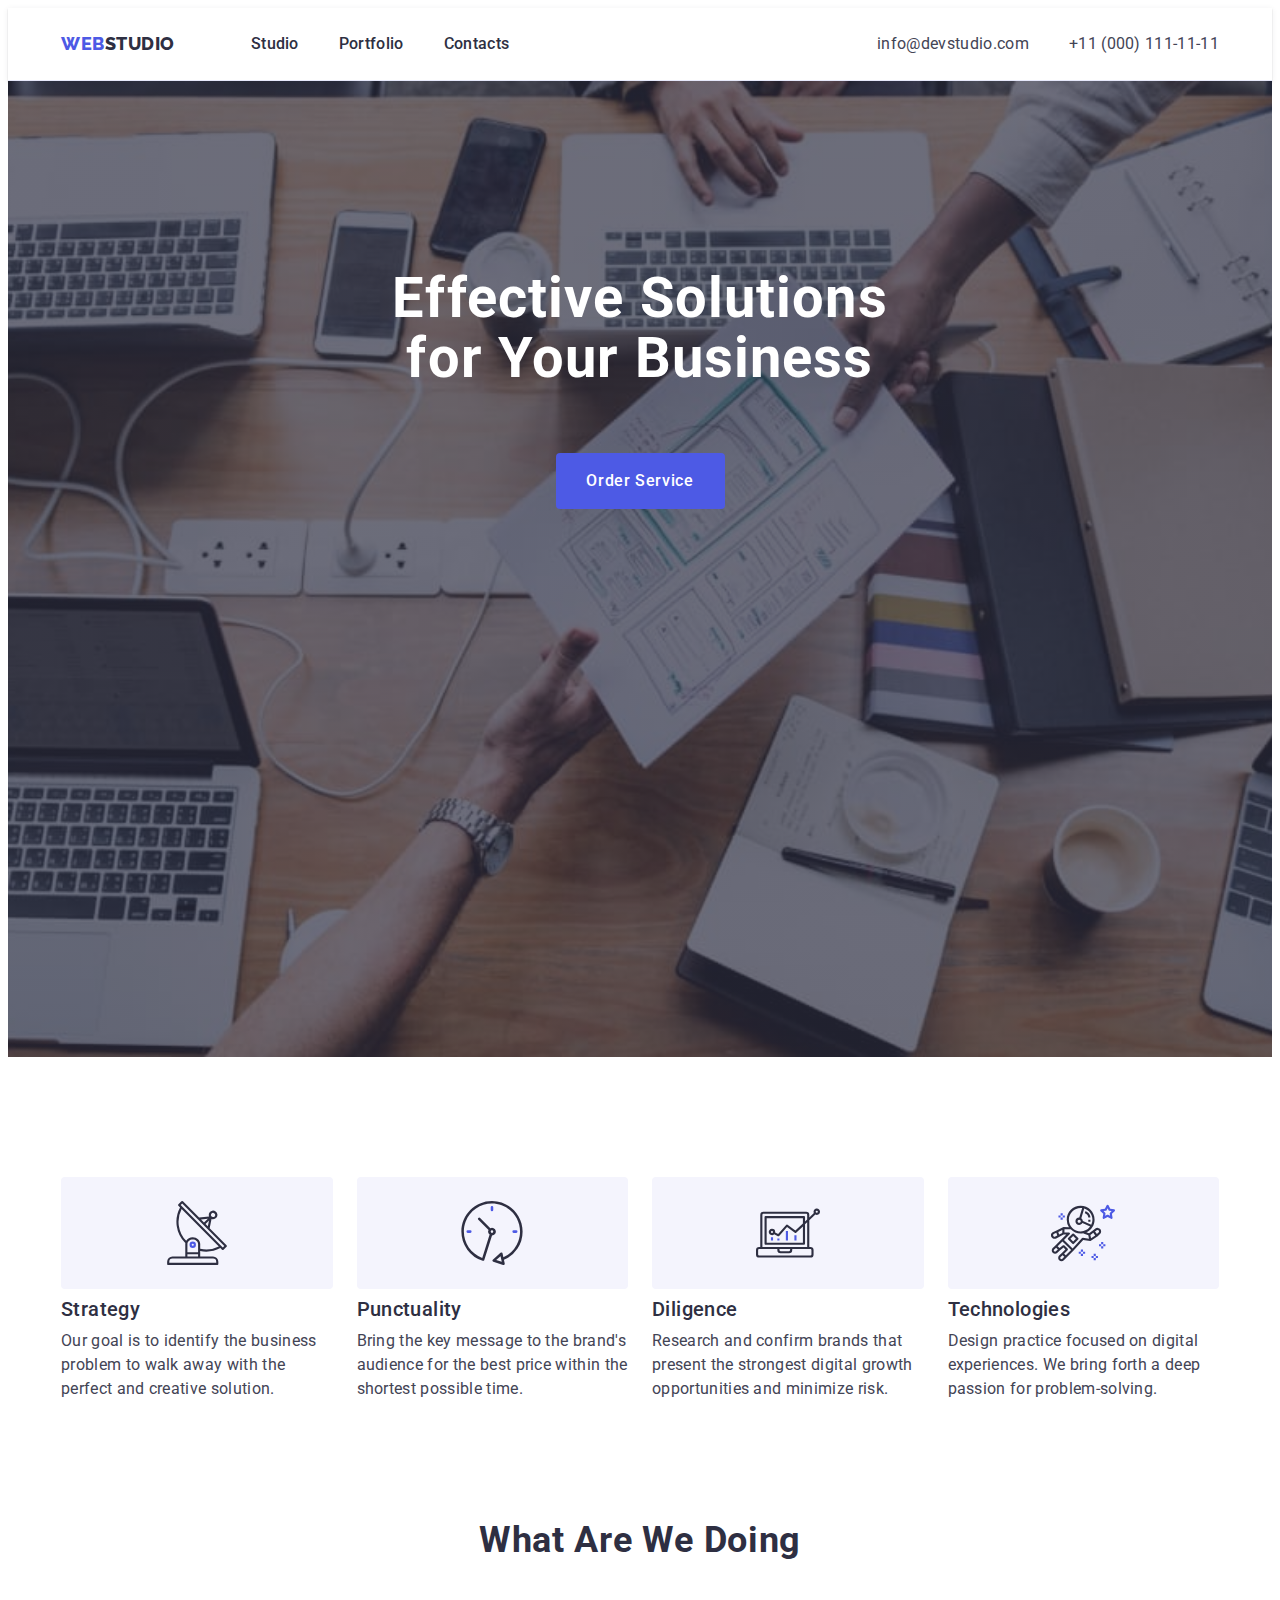
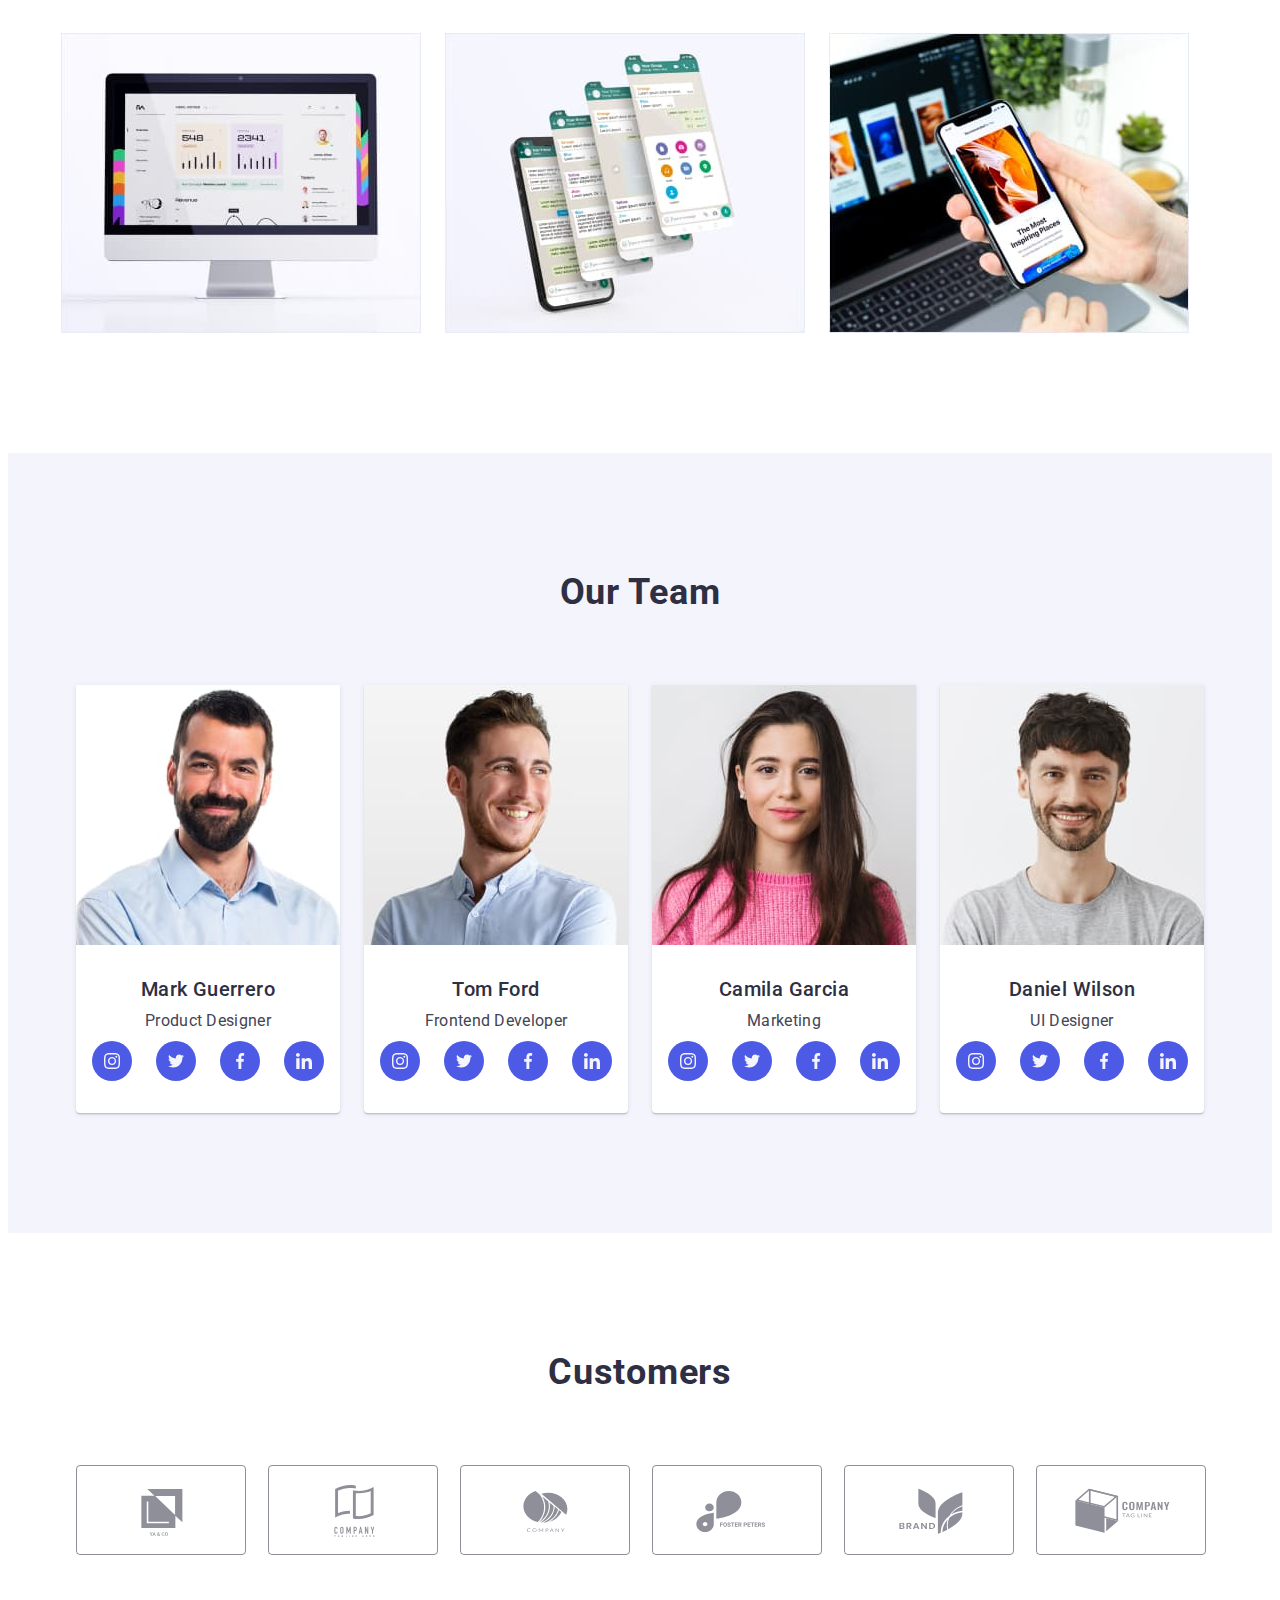
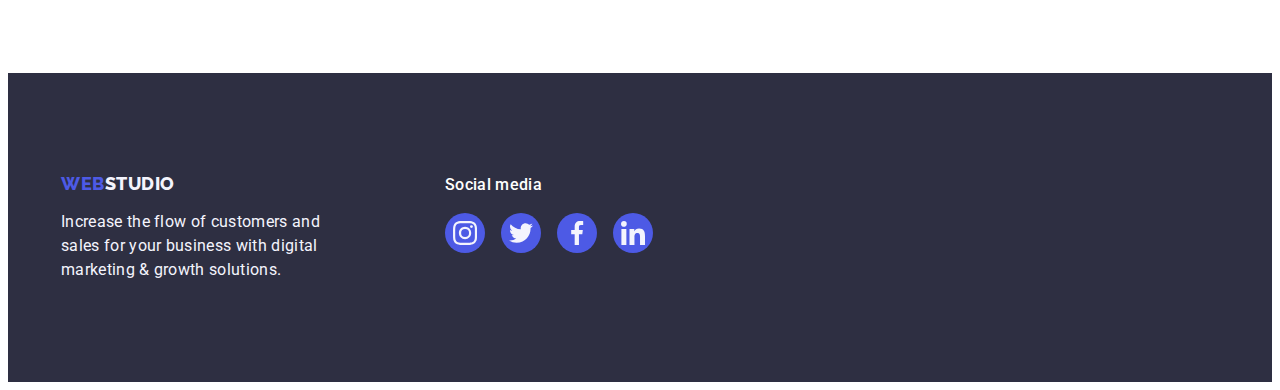
==== index.html @ bb690857 "Initial commit" ====
<!DOCTYPE html>
<html lang="en">
  <head>
    <meta charset="UTF-8" />
    <meta http-equiv="X-UA-Compatible" content="IE=edge" />
    <meta name="viewport" content="width=device-width, initial-scale=1.0" />
    <title>WEBSTUDIO</title>
    <link rel="preconnect" href="https://fonts.googleapis.com" />
    <link rel="preconnect" href="https://fonts.gstatic.com" crossorigin />
    <link
      href="https://fonts.googleapis.com/css2?family=Raleway:wght@800&family=Roboto:wght@400;500;700&display=swap"
      rel="stylesheet"
    />
    <link
      rel="stylesheet"
      href="https://cdnjs.cloudflare.com/ajax/libs/modern-normalize/2.0.0/modern-normalize.min.css"
      integrity="sha512-4xo8blKMVCiXpTaLzQSLSw3KFOVPWhm/TRtuPVc4WG6kUgjH6J03IBuG7JZPkcWMxJ5huwaBpOpnwYElP/m6wg=="
      crossorigin="anonymous"
      referrerpolicy="no-referrer"
    />
    <link rel="stylesheet" href="./css/styles.css" />
  </head>

  <body>
    <header class="header">
      <div class="container header-container">
        <nav class="header-navigation">
          <a class="header-logo link" href="./index.html"
            >Web<span class="header-logo-web">Studio</span></a
          >
          <ul class="header-list list">
            <li class="header-item">
              <a class="header-link link" href="./index.html">Studio</a>
            </li>
            <li class="header-item">
              <a class="header-link link" href="./portfolio.html">Portfolio</a>
            </li>
            <li class="header-item">
              <a class="header-link link" href="">Contacts</a>
            </li>
          </ul>
        </nav>
        <address class="header-adress">
          <ul class="header-adress-list list">
            <li class="header-adress-item">
              <a
                class="header-adress-link link main-text"
                href="mailto:info@devstudio.com"
                >info@devstudio.com</a
              >
            </li>
            <li class="header-adress-item">
              <a
                class="header-adress-link link main-text"
                href="tel:+110001111111"
                >+11 (000) 111-11-11</a
              >
            </li>
          </ul>
        </address>
      </div>
    </header>
    <main>
      <section class="hero">
        <div class="hero-wrap">
          <div class="container">
            <h1 class="hero-title">Effective Solutions for Your Business</h1>
            <button class="hero-btn" type="button">Order Service</button>
          </div>
        </div>
      </section>
      <section class="solutions">
        <div class="container container-solutions">
          <h2 class="solutions-title" hidden>features</h2>
          <ul class="solutions-list list">
            <li class="solitions-item">
              <div class="solutions-icon-wrap">
                <svg class="solution-link-svg" width="64" height="64">
                  <use
                    href="./images/icons.svg#icon-solutions-first-icon"
                  ></use>
                </svg>
              </div>
              <h3 class="solutions-second-title third-title">Strategy</h3>
              <p class="solutions-text main-text">
                Our goal is to identify the business problem to walk away with
                the perfect and creative solution.
              </p>
            </li>
            <li class="solitions-item">
              <div class="solutions-icon-wrap">
                <svg class="solution-link-svg" width="64" height="64">
                  <use
                    href="./images/icons.svg#icon-solutions-second-icon"
                  ></use>
                </svg>
              </div>
              <h3 class="solutions-second-title third-title">Punctuality</h3>
              <p class="solutions-text main-text">
                Bring the key message to the brand's audience for the best price
                within the shortest possible time.
              </p>
            </li>
            <li class="solitions-item">
              <div class="solutions-icon-wrap">
                <svg class="solution-link-svg" width="64" height="64">
                  <use
                    href="./images/icons.svg#icon-solutions-third-icon"
                  ></use>
                </svg>
              </div>
              <h3 class="solutions-second-title third-title">Diligence</h3>
              <p class="solutions-text main-text">
                Research and confirm brands that present the strongest digital
                growth opportunities and minimize risk.
              </p>
            </li>
            <li class="solitions-item">
              <div class="solutions-icon-wrap">
                <svg class="solution-link-svg" width="64" height="64">
                  <use
                    href="./images/icons.svg#icon-solutions-fourth-icon"
                  ></use>
                </svg>
              </div>
              <h3 class="solutions-second-title third-title">Technologies</h3>
              <p class="solutions-text main-text">
                Design practice focused on digital experiences. We bring forth a
                deep passion for problem-solving.
              </p>
            </li>
          </ul>
        </div>
      </section>
      <section class="about">
        <div class="container-about container">
          <h2 class="about-title second-title">What are we doing</h2>
          <ul class="about-list list">
            <li class="about-item">
              <img src="./images/1.jpg" alt="desktop computer" width="360" />
            </li>
            <li class="about-item">
              <img src="./images/2.jpg" alt="phone screens" width="360" />
            </li>
            <li class="about-item">
              <img src="./images/3.jpg" alt="laptop and phone" width="360" />
            </li>
          </ul>
        </div>
      </section>
      <section class="team">
        <div class="container">
          <h2 class="team-title second-title">Our Team</h2>
          <ul class="team-list list">
            <li class="team-item">
              <img src="./images/ot1.jpg" alt="person" width="264" />
              <div class="team-list-container">
                <h3 class="team-item-title third-title">Mark Guerrero</h3>
                <p class="team-item-text main-text">Product Designer</p>

                <ul class="team-social-list list">
                  <li class="team-social-item">
                    <a
                      class="team-social-link link"
                      href=""
                      target="_blank"
                      rel="noopener noreferrer nofollow"
                    >
                      <svg class="team-item-icon" width="16" height="16">
                        <use href="./images/icons.svg#icon-insta-icon"></use>
                      </svg>
                    </a>
                  </li>
                  <li class="team-social-item">
                    <a
                      class="team-social-link link"
                      href=""
                      target="_blank"
                      rel="noopener noreferrer nofollow"
                    >
                      <svg class="team-item-icon" width="16" height="16">
                        <use href="./images/icons.svg#icon-twitter-icon"></use>
                      </svg>
                    </a>
                  </li>
                  <li class="team-social-item">
                    <a
                      class="team-social-link link"
                      href=""
                      target="_blank"
                      rel="noopener noreferrer nofollow"
                    >
                      <svg class="team-item-icon" width="16" height="16">
                        <use href="./images/icons.svg#icon-fb-icon"></use>
                      </svg>
                    </a>
                  </li>
                  <li class="team-social-item">
                    <a
                      class="team-social-link link"
                      href=""
                      target="_blank"
                      rel="noopener noreferrer nofollow"
                    >
                      <svg class="team-item-icon" width="16" height="16">
                        <use href="./images/icons.svg#icon-linkedin-icon"></use>
                      </svg>
                    </a>
                  </li>
                </ul>
              </div>
            </li>
            <li class="team-item">
              <img src="./images/ot2.jpg" alt="person" width="264" />
              <div class="team-list-container">
                <h3 class="team-item-title third-title">Tom Ford</h3>
                <p class="team-item-text main-text">Frontend Developer</p>
                <ul class="team-social-list list">
                  <li class="team-social-item">
                    <a
                      class="team-social-link link"
                      href=""
                      target="_blank"
                      rel="noopener noreferrer nofollow"
                    >
                      <svg class="team-item-icon" width="16" height="16">
                        <use href="./images/icons.svg#icon-insta-icon"></use>
                      </svg>
                    </a>
                  </li>
                  <li class="team-social-item">
                    <a
                      class="team-social-link link"
                      href=""
                      target="_blank"
                      rel="noopener noreferrer nofollow"
                    >
                      <svg class="team-item-icon" width="16" height="16">
                        <use href="./images/icons.svg#icon-twitter-icon"></use>
                      </svg>
                    </a>
                  </li>
                  <li class="team-social-item">
                    <a
                      class="team-social-link link"
                      href=""
                      target="_blank"
                      rel="noopener noreferrer nofollow"
                    >
                      <svg class="team-item-icon" width="16" height="16">
                        <use href="./images/icons.svg#icon-fb-icon"></use>
                      </svg>
                    </a>
                  </li>
                  <li class="team-social-item">
                    <a
                      class="team-social-link link"
                      href=""
                      target="_blank"
                      rel="noopener noreferrer nofollow"
                    >
                      <svg class="team-item-icon" width="16" height="16">
                        <use href="./images/icons.svg#icon-linkedin-icon"></use>
                      </svg>
                    </a>
                  </li>
                </ul>
              </div>
            </li>
            <li class="team-item">
              <img src="./images/ot3.jpg" alt="person" width="264" />
              <div class="team-list-container">
                <h3 class="team-item-title third-title">Camila Garcia</h3>
                <p class="team-item-text main-text">Marketing</p>
                <ul class="team-social-list list">
                  <li class="team-social-item">
                    <a
                      class="team-social-link link"
                      href=""
                      target="_blank"
                      rel="noopener noreferrer nofollow"
                    >
                      <svg class="team-item-icon" width="16" height="16">
                        <use href="./images/icons.svg#icon-insta-icon"></use>
                      </svg>
                    </a>
                  </li>
                  <li class="team-social-item">
                    <a
                      class="team-social-link link"
                      href=""
                      target="_blank"
                      rel="noopener noreferrer nofollow"
                    >
                      <svg class="team-item-icon" width="16" height="16">
                        <use href="./images/icons.svg#icon-twitter-icon"></use>
                      </svg>
                    </a>
                  </li>
                  <li class="team-social-item">
                    <a
                      class="team-social-link link"
                      href=""
                      target="_blank"
                      rel="noopener noreferrer nofollow"
                    >
                      <svg class="team-item-icon" width="16" height="16">
                        <use href="./images/icons.svg#icon-fb-icon"></use>
                      </svg>
                    </a>
                  </li>
                  <li class="team-social-item">
                    <a
                      class="team-social-link link"
                      href=""
                      target="_blank"
                      rel="noopener noreferrer nofollow"
                    >
                      <svg class="team-item-icon" width="16" height="16">
                        <use href="./images/icons.svg#icon-linkedin-icon"></use>
                      </svg>
                    </a>
                  </li>
                </ul>
              </div>
            </li>
            <li class="team-item">
              <img src="./images/ot4.jpg" alt="person" width="264" />
              <div class="team-list-container">
                <h3 class="team-item-title third-title">Daniel Wilson</h3>
                <p class="team-item-text main-text">UI Designer</p>
                <ul class="team-social-list list">
                  <li class="team-social-item">
                    <a
                      class="team-social-link link"
                      href=""
                      target="_blank"
                      rel="noopener noreferrer nofollow"
                    >
                      <svg class="team-item-icon" height="16">
                        <use href="./images/icons.svg#icon-insta-icon"></use>
                      </svg>
                    </a>
                  </li>
                  <li class="team-social-item">
                    <a
                      class="team-social-link link"
                      href=""
                      target="_blank"
                      rel="noopener noreferrer nofollow"
                    >
                      <svg class="team-item-icon" width="16" height="16">
                        <use href="./images/icons.svg#icon-twitter-icon"></use>
                      </svg>
                    </a>
                  </li>
                  <li class="team-social-item">
                    <a
                      class="team-social-link link"
                      href=""
                      target="_blank"
                      rel="noopener noreferrer nofollow"
                    >
                      <svg class="team-item-icon" width="16" height="16">
                        <use href="./images/icons.svg#icon-fb-icon"></use>
                      </svg>
                    </a>
                  </li>
                  <li class="team-social-item">
                    <a
                      class="team-social-link link"
                      href=""
                      target="_blank"
                      rel="noopener noreferrer nofollow"
                    >
                      <svg class="team-item-icon" width="16" height="16">
                        <use href="./images/icons.svg#icon-linkedin-icon"></use>
                      </svg>
                    </a>
                  </li>
                </ul>
              </div>
            </li>
          </ul>
        </div>
      </section>
      <section class="customers">
        <div class="container">
          <h2 class="customers-title second-title">Customers</h2>
          <ul class="customers-list list">
            <li class="costumers-list-item">
              <a class="costumers-item-link" href="">
                <svg class="custumers-link-svg" width="104" height="56">
                  <use
                    href="./images/icons.svg#icon-customers-first-icon"
                  ></use>
                </svg>
              </a>
            </li>
            <li class="costumers-list-item">
              <a class="costumers-item-link" href="">
                <svg class="custumers-link-svg" width="104" height="56">
                  <use
                    href="./images/icons.svg#icon-customers-second-icon"
                  ></use>
                </svg>
              </a>
            </li>
            <li class="costumers-list-item">
              <a class="costumers-item-link" href="">
                <svg class="custumers-link-svg" width="104" height="56">
                  <use
                    href="./images/icons.svg#icon-customers-third-icon"
                  ></use>
                </svg>
              </a>
            </li>
            <li class="costumers-list-item">
              <a class="costumers-item-link" href="">
                <svg class="custumers-link-svg" width="104" height="56">
                  <use
                    href="./images/icons.svg#icon-customers-fourth-icon"
                  ></use>
                </svg>
              </a>
            </li>
            <li class="costumers-list-item">
              <a class="costumers-item-link" href="">
                <svg class="custumers-link-svg" width="104" height="56">
                  <use
                    href="./images/icons.svg#icon-customers-fifth-icon"
                  ></use>
                </svg>
              </a>
            </li>
            <li class="costumers-list-item">
              <a class="costumers-item-link" href="">
                <svg class="custumers-link-svg" width="104" height="56">
                  <use
                    href="./images/icons.svg#icon-customers-sixth-icon"
                  ></use>
                </svg>
              </a>
            </li>
          </ul>
        </div>
      </section>
    </main>
    <footer class="footer">
      <div class="container footer-wrap">
        <div class="footer-logo-wrap">
          <a class="footer-logo link" href="./index.html"
            >Web<span class="footer-logo-web">Studio</span></a
          >
          <p class="footer-text main-text">
            Increase the flow of customers and sales for your business with
            digital marketing & growth solutions.
          </p>
        </div>
        <div class="footer-list-wrap">
          <p class="footer-list-text main-text">Social media</p>
          <ul class="footer-list list">
            <li class="footer-list-item">
              <a
                class="footer-list-link link"
                href=""
                target="_blank"
                rel="noopener noreferrer nofollow"
              >
                <svg class="footer-item-icon" width="24" height="24">
                  <use href="./images/icons.svg#icon-insta-icon"></use>
                </svg>
              </a>
            </li>
            <li class="footer-list-item">
              <a
                class="footer-list-link link"
                href=""
                target="_blank"
                rel="noopener noreferrer nofollow"
              >
                <svg class="footer-item-icon" width="24" height="24">
                  <use href="./images/icons.svg#icon-twitter-icon"></use>
                </svg>
              </a>
            </li>
            <li class="footer-list-item">
              <a
                class="footer-list-link link"
                href=""
                target="_blank"
                rel="noopener noreferrer nofollow"
              >
                <svg class="footer-item-icon" width="24" height="24">
                  <use href="./images/icons.svg#icon-fb-icon"></use>
                </svg>
              </a>
            </li>
            <li class="footer-list-item">
              <a
                class="footer-list-link link"
                href=""
                target="_blank"
                rel="noopener noreferrer nofollow"
              >
                <svg class="footer-item-icon" width="24" height="24">
                  <use href="./images/icons.svg#icon-linkedin-icon"></use>
                </svg>
              </a>
            </li>
          </ul>
        </div>
      </div>
    </footer>
  </body>
</html>
---- css/styles.css ----
:root {
  --first-title-color: #2e2f42;
  --second-title-color: #ffffff;
  --first-background-color: #ffffff;
  --second-background-color: #2e2f42;
  --third-background-color: #f4f4fd;
  --first-text-color: #434455;
  --second-text-color: #f4f4fd;
  --third-text-color: #4d5ae5;
  --first-btn-color: #ffffff;
  --second-btn-color: #404bbf;
  --third-btn-color: #8e8f99;
  --logo-color: #4d5ae5;
}

body {
  font-family: 'Roboto', sans-serif;
  color: #434455;
  background-color: var(--first-background-color);
}

p,
h1,
h2,
h3,
h4,
h5,
h6 {
  margin: 0;
}

ul,
ol {
  margin: 0;
  padding: 0;
}

img {
  display: block;
}

.link {
  text-decoration: none;
}

.list {
  list-style: none;
}

.main-text {
  font-size: 16px;
  line-height: 1.5;
  letter-spacing: 0.02em;
}

.second-title {
  font-size: 36px;
  line-height: 1.11;
  text-align: center;
  letter-spacing: 0.02em;
  text-transform: capitalize;
}

.third-title {
  font-weight: 500;
  font-size: 20px;
  line-height: 1.2;
  letter-spacing: 0.02em;
}

.container {
  width: 1158px;
  padding: 0 15px 0 15px;
  margin: 0 auto;
}

/**-------------- HEADER------------------ */

.header {
  background-color: var(--first-background-color);
  border-bottom: 1px solid #e7e9fc;
  box-shadow: 0px 2px 1px rgba(46, 47, 66, 0.08),
    0px 1px 1px rgba(46, 47, 66, 0.16), 0px 1px 6px rgba(46, 47, 66, 0.08);
}

.header-container {
  display: flex;
  align-items: center;
}

.header-navigation {
  display: flex;
  align-items: center;
}

.header-logo {
  font-family: 'Raleway', sans-serif;
  font-weight: 800;
  font-size: 18px;
  line-height: 1.17;
  letter-spacing: 0.03em;
  text-transform: uppercase;
  color: var(--logo-color);
  margin-right: 76px;
}

.header-list {
  display: flex;
  align-items: center;
  gap: 40px;
}

.header-item {
}

.header-logo-web {
  color: var(--first-title-color);
}

.header-link {
  font-weight: 500;
  font-size: 16px;
  line-height: 1.5;
  letter-spacing: 0.02em;
  color: var(--first-title-color);
  display: block;
  padding-top: 24px;
  padding-bottom: 24px;
}

.header-link:hover,
.header-link:focus {
  color: #404bbf;
}

.header-adress {
  display: flex;
  font-style: normal;
  margin-left: auto;
}

.header-adress-list {
  display: flex;
  align-items: center;
  gap: 40px;
}

.header-adress-link {
  color: var(--first-text-color);
}

.header-adress-link:hover,
.header-adress-link:focus {
  color: #404bbf;
}

/**MAIN-------------- HERO------------------ */
.hero {
  height: 600px;
  max-width: 1440px;
  background-color: var(--second-background-color);
  padding-top: 188px;
  padding-bottom: 188px;
  margin: 0 auto;
  background-color: #615e5e;
  background-image: linear-gradient(
      rgba(46, 47, 66, 0.7),
      rgba(46, 47, 66, 0.7)
    ),
    url(../images/hero-people-office.jpg);
  background-repeat: no-repeat;
  background-position: center;
  background-size: cover;
}
.hero-wrap {
}

.hero-title {
  max-width: 496px;
  margin-bottom: 64px;
  margin-right: auto;
  margin-left: auto;
  font-size: 56px;
  line-height: 1.07;
  text-align: center;
  letter-spacing: 0.02em;
  color: var(--second-title-color);
}

.hero-btn {
  display: block;
  border: none;
  border-radius: 4px;
  min-width: 169px;
  height: 56px;
  font-family: inherit;
  font-weight: 500;
  font-size: 16px;
  line-height: 1.5;
  margin: 0 auto;
  align-items: center;
  letter-spacing: 0.04em;
  color: var(--first-btn-color);
  background-color: #4d5ae5;
  cursor: pointer;
}

.hero-btn:hover,
.hero-btn:focus {
  background-color: #404bbf;
}

/**MAIN-------------- SOLUTIONS------------------ */
.solutions {
  padding-top: 120px;
  padding-bottom: 120px;
}
.solutions-title {
}

.container-solutions {
}

.solutions-list {
  display: flex;
  gap: 24px;
}

.solitions-item {
  width: calc((100% - 72px) / 4);
}

.solutions-icon-wrap {
  display: flex;
  height: 112px;
  background-color: var(--third-background-color);
  border-radius: 4px;
  margin-bottom: 8px;
  align-items: center;
  justify-content: center;
}

.solution-link-svg {
}

.solutions-second-title {
  color: var(--first-title-color);
  margin-bottom: 8px;
}

.solutions-text {
  color: var(--first-text-color);
}

/**MAIN-------------- ABOUT------------------ */
.about {
  padding-top: 120x;
  padding-bottom: 120px;
}

.container-about {
}

.about-title {
  color: var(--first-title-color);
  margin-bottom: 72px;
}

.about-list {
  display: flex;
  gap: 24px;
}

.about-item {
}

/**MAIN-------------- TEAM------------------ */
.team {
  background-color: var(--third-background-color);
  padding-top: 120px;
  padding-bottom: 120px;
}

.team-title {
  color: var(--first-title-color);
  margin-bottom: 72px;
}

.team-list {
  display: flex;
  gap: 24px;
  justify-content: center;
}

.team-list-container {
  padding: 32px 16px;
  text-align: center;
}

.list {
}

.team-item {
  background-color: var(--first-background-color);
  border-radius: 0px 0px 4px 4px;
  box-shadow: 0px 1px 6px rgba(46, 47, 66, 0.08),
    0px 1px 1px rgba(46, 47, 66, 0.16), 0px 2px 1px rgba(46, 47, 66, 0.08);
}

.team-item-title {
  color: var(--first-title-color);
  margin-bottom: 8px;
}

.team-item-text {
  color: var(--first-text-color);
  margin-bottom: 8px;
}

.team-social-list {
  display: flex;
  gap: 24px;
  justify-content: center;
}

.list {
}
.team-social-item {
  width: 40px;
  height: 40px;
}
.team-social-link {
  display: flex;
  width: 100%;
  height: 100%;
  background-color: var(--logo-color);
  border-radius: 50%;
  align-items: center;
  justify-content: center;
}
.team-social-link:hover,
.team-social-link:focus {
  background-color: #404bbf;
}

.link {
}
.team-item-icon {
  fill: var(--third-background-color);
}

/**PORTFOLIO-------------- COSTUMERS------------------ */
.customers {
  padding-top: 120px;
  padding-bottom: 120px;
}
.container {
}
.customers-title {
  margin-bottom: 72px;
  color: var(--first-title-color);
}

.customers-list {
  display: flex;
  gap: 24px;
  box-sizing: border-box;
  justify-content: center;
}

.second-title {
}
.list {
}
.costumers-list-item {
  height: 88px;
  width: 168px;
}
.costumers-item-link {
  display: flex;
  align-items: center;
  justify-content: center;

  height: 100%;
  width: 100%;
  border: 1px solid #8e8f99;
  border-radius: 4px;
  color: var(--third-btn-color);
}

.costumers-item-link:hover,
.costumers-item-link:focus {
  border-color: var(--second-btn-color);
  color: var(--second-btn-color);
}

.custumers-link-svg {
  fill: currentColor;
}

/**-------------- FOOTER------------------ */
.footer {
  background-color: var(--second-background-color);
  padding-top: 100px;
  padding-bottom: 100px;
}

.footer-wrap {
  display: flex;
  align-items: baseline;
}

.footer-logo-wrap {
  margin-right: 120px;
}

.footer-logo {
  display: inline-block;
  margin-bottom: 16px;
  font-family: 'Raleway', sans-serif;
  font-weight: 800;
  font-size: 18px;
  line-height: 1.17;
  letter-spacing: 0.03em;
  text-transform: uppercase;
  color: var(--logo-color);
  display: inline-block;
  margin-bottom: 16px;
}

.link {
}

.footer-logo-web {
  color: var(--second-text-color);
}

.footer-text {
  color: var(--second-text-color);
  max-width: 264px;
}

.footer-list-wrap {
}

.footer-list-text {
  font-weight: 500;
  margin-bottom: 16px;

  color: var(--second-title-color);
}

.footer-list {
  display: flex;
  gap: 16px;
}
.footer-list-item {
  width: 40px;
  height: 40px;
}
.footer-list-link {
  display: flex;
  width: 100%;
  height: 100%;
  background-color: var(--logo-color);
  border-radius: 50%;
  align-items: center;
  justify-content: center;
}

.footer-list-link:focus,
.footer-list-link:hover {
  background-color: #31d0aa;
}

.link {
}
.footer-item-icon {
  fill: var(--third-background-color);
}

.footerlist-link {
}

/**PORTFOLIO-------------- MAIN------------------ */
.filter {
  padding-top: 96px;
  padding-bottom: 120px;
}

.filter-title {
}

.filter-list {
  display: flex;
  justify-content: center;
  gap: 24px;
  margin-bottom: 72px;
}

.list {
}

.filter-item {
}

.filter-btn {
  font-family: inherit;
  font-weight: 500;
  font-size: 16px;
  line-height: 1.5;
  display: flex;
  align-items: center;
  text-align: center;
  letter-spacing: 0.04em;
  color: var(--third-text-color);
  background-color: var(--second-text-color);
  cursor: pointer;
  border: 1px solid #e7e9fc;
  border-radius: 4px;
  padding: 12px 24px;
}

.filter-btn:hover,
.filter-btn:focus {
  color: var(--second-title-color);
  background-color: var(--second-btn-color);
  border: 1px solid transparent;
  box-shadow: 0px 3px 1px rgba(0, 0, 0, 0.1), 0px 2px 1px rgba(0, 0, 0, 0.08),
    0px 2px 2px rgba(0, 0, 0, 0.12);
}

.examples-list {
  display: flex;
  flex-wrap: wrap;
  gap: 48px 24px;
}

.examples-list-conteiner {
  padding: 32px 16px;
  border: 1px solid #e7e9fc;
  border-top: none;
}

.examples-list-conteiner:hover,
.examples-list-conteiner:focus {
  border: 1px solid var(--second-text-color);
}

.examples-item {
}

.examples-link {
  display: block;
}
.examples-link:hover,
.examples-link:focus {
  box-shadow: 0px 1px 6px rgba(46, 47, 66, 0.08),
    0px 1px 1px rgba(46, 47, 66, 0.16), 0px 2px 1px rgba(46, 47, 66, 0.08);
}

.link {
}

.examples-image {
}

.examples-item-title {
  color: var(--first-title-color);
  margin-bottom: 8px;
}

.examples-text {
  color: var(--first-text-color);
}
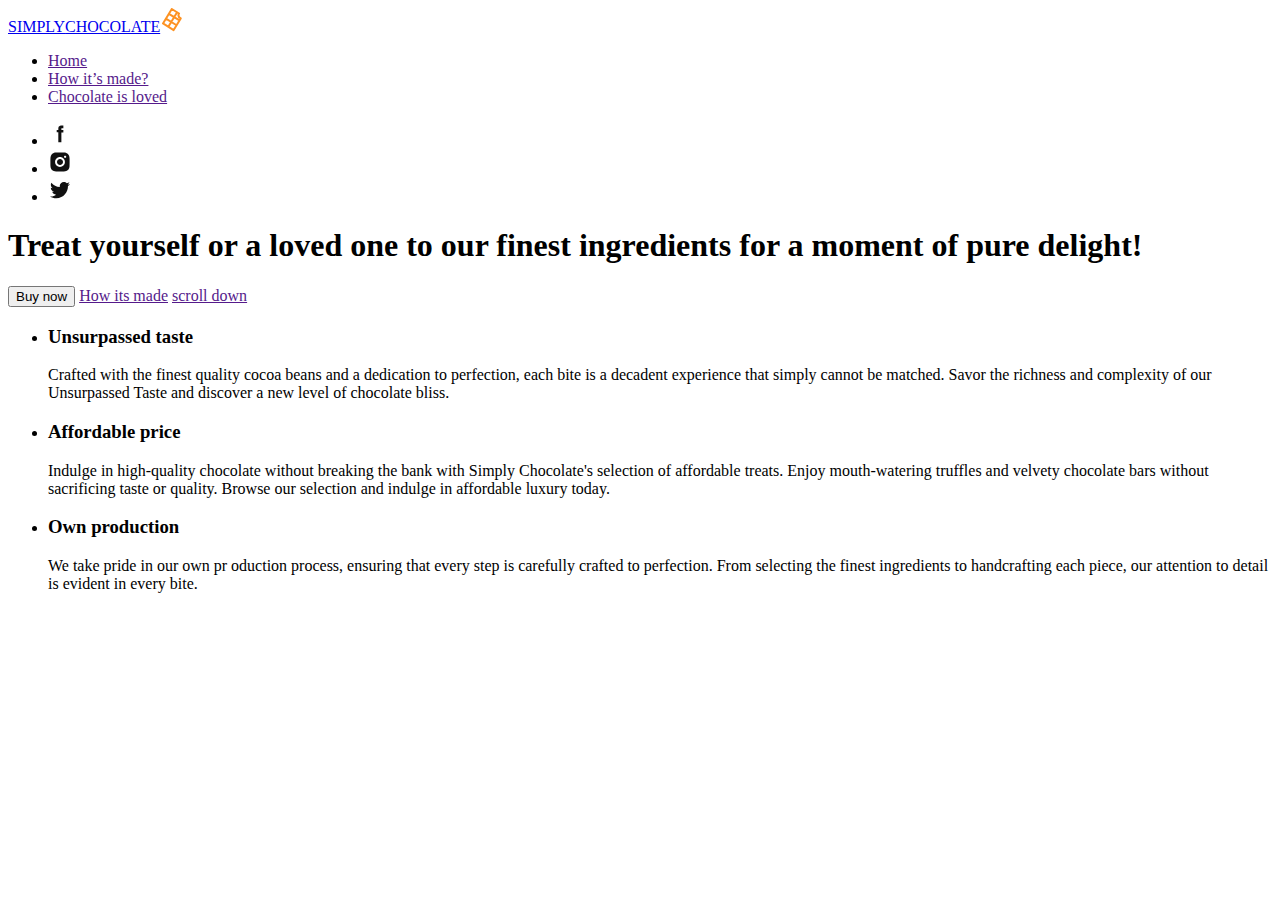
==== commit 07859756: "1" ====
--- a/index.html
+++ b/index.html
@@ -1,516 +1,73 @@
 <!DOCTYPE html>
 <html lang="en">
-  <head>
-    <meta charset="UTF-8" />
-    <meta http-equiv="X-UA-Compatible" content="IE=edge" />
-    <meta name="viewport" content="width=device-width, initial-scale=1.0" />
-    <title>WEBSTUDIO</title>
-    <link rel="preconnect" href="https://fonts.googleapis.com" />
-    <link rel="preconnect" href="https://fonts.gstatic.com" crossorigin />
-    <link
-      href="https://fonts.googleapis.com/css2?family=Raleway:wght@800&family=Roboto:wght@400;500;700&display=swap"
-      rel="stylesheet"
-    />
-    <link
-      rel="stylesheet"
-      href="https://cdnjs.cloudflare.com/ajax/libs/modern-normalize/2.0.0/modern-normalize.min.css"
-      integrity="sha512-4xo8blKMVCiXpTaLzQSLSw3KFOVPWhm/TRtuPVc4WG6kUgjH6J03IBuG7JZPkcWMxJ5huwaBpOpnwYElP/m6wg=="
-      crossorigin="anonymous"
-      referrerpolicy="no-referrer"
-    />
-    <link rel="stylesheet" href="./css/styles.css" />
-  </head>
 
-  <body>
-    <header class="header">
-      <div class="container header-container">
-        <nav class="header-navigation">
-          <a class="header-logo link" href="./index.html"
-            >Web<span class="header-logo-web">Studio</span></a
-          >
-          <ul class="header-list list">
-            <li class="header-item">
-              <a class="header-link link" href="./index.html">Studio</a>
-            </li>
-            <li class="header-item">
-              <a class="header-link link" href="./portfolio.html">Portfolio</a>
-            </li>
-            <li class="header-item">
-              <a class="header-link link" href="">Contacts</a>
-            </li>
-          </ul>
-        </nav>
-        <address class="header-adress">
-          <ul class="header-adress-list list">
-            <li class="header-adress-item">
-              <a
-                class="header-adress-link link main-text"
-                href="mailto:info@devstudio.com"
-                >info@devstudio.com</a
-              >
-            </li>
-            <li class="header-adress-item">
-              <a
-                class="header-adress-link link main-text"
-                href="tel:+110001111111"
-                >+11 (000) 111-11-11</a
-              >
-            </li>
-          </ul>
-        </address>
-      </div>
-    </header>
-    <main>
-      <section class="hero">
-        <div class="hero-wrap">
-          <div class="container">
-            <h1 class="hero-title">Effective Solutions for Your Business</h1>
-            <button class="hero-btn" type="button">Order Service</button>
-          </div>
-        </div>
-      </section>
-      <section class="solutions">
-        <div class="container container-solutions">
-          <h2 class="solutions-title" hidden>features</h2>
-          <ul class="solutions-list list">
-            <li class="solitions-item">
-              <div class="solutions-icon-wrap">
-                <svg class="solution-link-svg" width="64" height="64">
-                  <use
-                    href="./images/icons.svg#icon-solutions-first-icon"
-                  ></use>
-                </svg>
-              </div>
-              <h3 class="solutions-second-title third-title">Strategy</h3>
-              <p class="solutions-text main-text">
-                Our goal is to identify the business problem to walk away with
-                the perfect and creative solution.
-              </p>
-            </li>
-            <li class="solitions-item">
-              <div class="solutions-icon-wrap">
-                <svg class="solution-link-svg" width="64" height="64">
-                  <use
-                    href="./images/icons.svg#icon-solutions-second-icon"
-                  ></use>
-                </svg>
-              </div>
-              <h3 class="solutions-second-title third-title">Punctuality</h3>
-              <p class="solutions-text main-text">
-                Bring the key message to the brand's audience for the best price
-                within the shortest possible time.
-              </p>
-            </li>
-            <li class="solitions-item">
-              <div class="solutions-icon-wrap">
-                <svg class="solution-link-svg" width="64" height="64">
-                  <use
-                    href="./images/icons.svg#icon-solutions-third-icon"
-                  ></use>
-                </svg>
-              </div>
-              <h3 class="solutions-second-title third-title">Diligence</h3>
-              <p class="solutions-text main-text">
-                Research and confirm brands that present the strongest digital
-                growth opportunities and minimize risk.
-              </p>
-            </li>
-            <li class="solitions-item">
-              <div class="solutions-icon-wrap">
-                <svg class="solution-link-svg" width="64" height="64">
-                  <use
-                    href="./images/icons.svg#icon-solutions-fourth-icon"
-                  ></use>
-                </svg>
-              </div>
-              <h3 class="solutions-second-title third-title">Technologies</h3>
-              <p class="solutions-text main-text">
-                Design practice focused on digital experiences. We bring forth a
-                deep passion for problem-solving.
-              </p>
-            </li>
-          </ul>
-        </div>
-      </section>
-      <section class="about">
-        <div class="container-about container">
-          <h2 class="about-title second-title">What are we doing</h2>
-          <ul class="about-list list">
-            <li class="about-item">
-              <img src="./images/1.jpg" alt="desktop computer" width="360" />
-            </li>
-            <li class="about-item">
-              <img src="./images/2.jpg" alt="phone screens" width="360" />
-            </li>
-            <li class="about-item">
-              <img src="./images/3.jpg" alt="laptop and phone" width="360" />
-            </li>
-          </ul>
-        </div>
-      </section>
-      <section class="team">
-        <div class="container">
-          <h2 class="team-title second-title">Our Team</h2>
-          <ul class="team-list list">
-            <li class="team-item">
-              <img src="./images/ot1.jpg" alt="person" width="264" />
-              <div class="team-list-container">
-                <h3 class="team-item-title third-title">Mark Guerrero</h3>
-                <p class="team-item-text main-text">Product Designer</p>
+<head>
+  <meta charset="UTF-8" />
+  <meta name="viewport" content="width=device-width, initial-scale=1.0" />
+  <title>SIMPLY CHOCOLATE</title>
+</head>
 
-                <ul class="team-social-list list">
-                  <li class="team-social-item">
-                    <a
-                      class="team-social-link link"
-                      href=""
-                      target="_blank"
-                      rel="noopener noreferrer nofollow"
-                    >
-                      <svg class="team-item-icon" width="16" height="16">
-                        <use href="./images/icons.svg#icon-insta-icon"></use>
-                      </svg>
-                    </a>
-                  </li>
-                  <li class="team-social-item">
-                    <a
-                      class="team-social-link link"
-                      href=""
-                      target="_blank"
-                      rel="noopener noreferrer nofollow"
-                    >
-                      <svg class="team-item-icon" width="16" height="16">
-                        <use href="./images/icons.svg#icon-twitter-icon"></use>
-                      </svg>
-                    </a>
-                  </li>
-                  <li class="team-social-item">
-                    <a
-                      class="team-social-link link"
-                      href=""
-                      target="_blank"
-                      rel="noopener noreferrer nofollow"
-                    >
-                      <svg class="team-item-icon" width="16" height="16">
-                        <use href="./images/icons.svg#icon-fb-icon"></use>
-                      </svg>
-                    </a>
-                  </li>
-                  <li class="team-social-item">
-                    <a
-                      class="team-social-link link"
-                      href=""
-                      target="_blank"
-                      rel="noopener noreferrer nofollow"
-                    >
-                      <svg class="team-item-icon" width="16" height="16">
-                        <use href="./images/icons.svg#icon-linkedin-icon"></use>
-                      </svg>
-                    </a>
-                  </li>
-                </ul>
-              </div>
-            </li>
-            <li class="team-item">
-              <img src="./images/ot2.jpg" alt="person" width="264" />
-              <div class="team-list-container">
-                <h3 class="team-item-title third-title">Tom Ford</h3>
-                <p class="team-item-text main-text">Frontend Developer</p>
-                <ul class="team-social-list list">
-                  <li class="team-social-item">
-                    <a
-                      class="team-social-link link"
-                      href=""
-                      target="_blank"
-                      rel="noopener noreferrer nofollow"
-                    >
-                      <svg class="team-item-icon" width="16" height="16">
-                        <use href="./images/icons.svg#icon-insta-icon"></use>
-                      </svg>
-                    </a>
-                  </li>
-                  <li class="team-social-item">
-                    <a
-                      class="team-social-link link"
-                      href=""
-                      target="_blank"
-                      rel="noopener noreferrer nofollow"
-                    >
-                      <svg class="team-item-icon" width="16" height="16">
-                        <use href="./images/icons.svg#icon-twitter-icon"></use>
-                      </svg>
-                    </a>
-                  </li>
-                  <li class="team-social-item">
-                    <a
-                      class="team-social-link link"
-                      href=""
-                      target="_blank"
-                      rel="noopener noreferrer nofollow"
-                    >
-                      <svg class="team-item-icon" width="16" height="16">
-                        <use href="./images/icons.svg#icon-fb-icon"></use>
-                      </svg>
-                    </a>
-                  </li>
-                  <li class="team-social-item">
-                    <a
-                      class="team-social-link link"
-                      href=""
-                      target="_blank"
-                      rel="noopener noreferrer nofollow"
-                    >
-                      <svg class="team-item-icon" width="16" height="16">
-                        <use href="./images/icons.svg#icon-linkedin-icon"></use>
-                      </svg>
-                    </a>
-                  </li>
-                </ul>
-              </div>
-            </li>
-            <li class="team-item">
-              <img src="./images/ot3.jpg" alt="person" width="264" />
-              <div class="team-list-container">
-                <h3 class="team-item-title third-title">Camila Garcia</h3>
-                <p class="team-item-text main-text">Marketing</p>
-                <ul class="team-social-list list">
-                  <li class="team-social-item">
-                    <a
-                      class="team-social-link link"
-                      href=""
-                      target="_blank"
-                      rel="noopener noreferrer nofollow"
-                    >
-                      <svg class="team-item-icon" width="16" height="16">
-                        <use href="./images/icons.svg#icon-insta-icon"></use>
-                      </svg>
-                    </a>
-                  </li>
-                  <li class="team-social-item">
-                    <a
-                      class="team-social-link link"
-                      href=""
-                      target="_blank"
-                      rel="noopener noreferrer nofollow"
-                    >
-                      <svg class="team-item-icon" width="16" height="16">
-                        <use href="./images/icons.svg#icon-twitter-icon"></use>
-                      </svg>
-                    </a>
-                  </li>
-                  <li class="team-social-item">
-                    <a
-                      class="team-social-link link"
-                      href=""
-                      target="_blank"
-                      rel="noopener noreferrer nofollow"
-                    >
-                      <svg class="team-item-icon" width="16" height="16">
-                        <use href="./images/icons.svg#icon-fb-icon"></use>
-                      </svg>
-                    </a>
-                  </li>
-                  <li class="team-social-item">
-                    <a
-                      class="team-social-link link"
-                      href=""
-                      target="_blank"
-                      rel="noopener noreferrer nofollow"
-                    >
-                      <svg class="team-item-icon" width="16" height="16">
-                        <use href="./images/icons.svg#icon-linkedin-icon"></use>
-                      </svg>
-                    </a>
-                  </li>
-                </ul>
-              </div>
-            </li>
-            <li class="team-item">
-              <img src="./images/ot4.jpg" alt="person" width="264" />
-              <div class="team-list-container">
-                <h3 class="team-item-title third-title">Daniel Wilson</h3>
-                <p class="team-item-text main-text">UI Designer</p>
-                <ul class="team-social-list list">
-                  <li class="team-social-item">
-                    <a
-                      class="team-social-link link"
-                      href=""
-                      target="_blank"
-                      rel="noopener noreferrer nofollow"
-                    >
-                      <svg class="team-item-icon" height="16">
-                        <use href="./images/icons.svg#icon-insta-icon"></use>
-                      </svg>
-                    </a>
-                  </li>
-                  <li class="team-social-item">
-                    <a
-                      class="team-social-link link"
-                      href=""
-                      target="_blank"
-                      rel="noopener noreferrer nofollow"
-                    >
-                      <svg class="team-item-icon" width="16" height="16">
-                        <use href="./images/icons.svg#icon-twitter-icon"></use>
-                      </svg>
-                    </a>
-                  </li>
-                  <li class="team-social-item">
-                    <a
-                      class="team-social-link link"
-                      href=""
-                      target="_blank"
-                      rel="noopener noreferrer nofollow"
-                    >
-                      <svg class="team-item-icon" width="16" height="16">
-                        <use href="./images/icons.svg#icon-fb-icon"></use>
-                      </svg>
-                    </a>
-                  </li>
-                  <li class="team-social-item">
-                    <a
-                      class="team-social-link link"
-                      href=""
-                      target="_blank"
-                      rel="noopener noreferrer nofollow"
-                    >
-                      <svg class="team-item-icon" width="16" height="16">
-                        <use href="./images/icons.svg#icon-linkedin-icon"></use>
-                      </svg>
-                    </a>
-                  </li>
-                </ul>
-              </div>
-            </li>
-          </ul>
-        </div>
-      </section>
-      <section class="customers">
-        <div class="container">
-          <h2 class="customers-title second-title">Customers</h2>
-          <ul class="customers-list list">
-            <li class="costumers-list-item">
-              <a class="costumers-item-link" href="">
-                <svg class="custumers-link-svg" width="104" height="56">
-                  <use
-                    href="./images/icons.svg#icon-customers-first-icon"
-                  ></use>
-                </svg>
-              </a>
-            </li>
-            <li class="costumers-list-item">
-              <a class="costumers-item-link" href="">
-                <svg class="custumers-link-svg" width="104" height="56">
-                  <use
-                    href="./images/icons.svg#icon-customers-second-icon"
-                  ></use>
-                </svg>
-              </a>
-            </li>
-            <li class="costumers-list-item">
-              <a class="costumers-item-link" href="">
-                <svg class="custumers-link-svg" width="104" height="56">
-                  <use
-                    href="./images/icons.svg#icon-customers-third-icon"
-                  ></use>
-                </svg>
-              </a>
-            </li>
-            <li class="costumers-list-item">
-              <a class="costumers-item-link" href="">
-                <svg class="custumers-link-svg" width="104" height="56">
-                  <use
-                    href="./images/icons.svg#icon-customers-fourth-icon"
-                  ></use>
-                </svg>
-              </a>
-            </li>
-            <li class="costumers-list-item">
-              <a class="costumers-item-link" href="">
-                <svg class="custumers-link-svg" width="104" height="56">
-                  <use
-                    href="./images/icons.svg#icon-customers-fifth-icon"
-                  ></use>
-                </svg>
-              </a>
-            </li>
-            <li class="costumers-list-item">
-              <a class="costumers-item-link" href="">
-                <svg class="custumers-link-svg" width="104" height="56">
-                  <use
-                    href="./images/icons.svg#icon-customers-sixth-icon"
-                  ></use>
-                </svg>
-              </a>
-            </li>
-          </ul>
-        </div>
-      </section>
-    </main>
-    <footer class="footer">
-      <div class="container footer-wrap">
-        <div class="footer-logo-wrap">
-          <a class="footer-logo link" href="./index.html"
-            >Web<span class="footer-logo-web">Studio</span></a
-          >
-          <p class="footer-text main-text">
-            Increase the flow of customers and sales for your business with
-            digital marketing & growth solutions.
-          </p>
-        </div>
-        <div class="footer-list-wrap">
-          <p class="footer-list-text main-text">Social media</p>
-          <ul class="footer-list list">
-            <li class="footer-list-item">
-              <a
-                class="footer-list-link link"
-                href=""
-                target="_blank"
-                rel="noopener noreferrer nofollow"
-              >
-                <svg class="footer-item-icon" width="24" height="24">
-                  <use href="./images/icons.svg#icon-insta-icon"></use>
-                </svg>
-              </a>
-            </li>
-            <li class="footer-list-item">
-              <a
-                class="footer-list-link link"
-                href=""
-                target="_blank"
-                rel="noopener noreferrer nofollow"
-              >
-                <svg class="footer-item-icon" width="24" height="24">
-                  <use href="./images/icons.svg#icon-twitter-icon"></use>
-                </svg>
-              </a>
-            </li>
-            <li class="footer-list-item">
-              <a
-                class="footer-list-link link"
-                href=""
-                target="_blank"
-                rel="noopener noreferrer nofollow"
-              >
-                <svg class="footer-item-icon" width="24" height="24">
-                  <use href="./images/icons.svg#icon-fb-icon"></use>
-                </svg>
-              </a>
-            </li>
-            <li class="footer-list-item">
-              <a
-                class="footer-list-link link"
-                href=""
-                target="_blank"
-                rel="noopener noreferrer nofollow"
-              >
-                <svg class="footer-item-icon" width="24" height="24">
-                  <use href="./images/icons.svg#icon-linkedin-icon"></use>
-                </svg>
-              </a>
-            </li>
-          </ul>
-        </div>
-      </div>
-    </footer>
-  </body>
-</html>
+<body>
+  <!-- HEADER -->
+  <header>
+    <a href="/index.html"><span>SIMPLY</span>CHOCOLATE<img src="./images/logo.svg" alt="" width="24" height="24" /></a>
+    <nav>
+      <ul>
+        <li><a href="">Home</a></li>
+        <li><a href="">How it’s made?</a></li>
+        <li><a href="">Chocolate is loved</a></li>
+      </ul>
+    </nav>
+    <ul>
+      <li>
+        <a href=""><img src="./images/facebook.svg" alt="" width="24" height="24" /></a>
+      </li>
+      <li>
+        <a href=""><img src="./images/insta.svg" alt="" width="24" height="24" /></a>
+      </li>
+      <li>
+        <a href=""><img src="./images/twitter.svg" alt="" width="24" height="24" /></a>
+      </li>
+    </ul>
+  </header>
+
+
+
+
+  <main>
+    <!-- HEARO -->
+    <section>
+      <h1>Treat yourself or a loved one to
+        our finest ingredients for a moment
+        of pure delight!</h1>
+      <button type="button">Buy now</button>
+      <a href="">How its made</a>
+      <a href="">scroll down<img src="" alt=""></a>
+  </main>
+  </section>
+  <!-- ADVANTAGES -->
+  <h2 hidden></h2>
+  <ul>
+    <li>
+      <h3>Unsurpassed taste</h3>
+      <p>Crafted with the finest quality cocoa beans and a dedication to perfection, each bite is a decadent experience
+        that simply cannot be matched. Savor the richness and complexity of our Unsurpassed Taste and discover a new
+        level of chocolate bliss.</p>
+    </li>
+    <li>
+      <h3>Affordable price</h3>
+      <p>Indulge in high-quality chocolate without breaking the bank with Simply Chocolate's selection of affordable
+        treats. Enjoy mouth-watering truffles and velvety chocolate bars without sacrificing taste or quality. Browse
+        our selection and indulge in affordable luxury today.</p>
+    </li>
+    <li>
+      <h3>Own production</h3>
+      <p>We take pride in our own pr
+        oduction process, ensuring that every step is carefully crafted to perfection. From
+        selecting the finest ingredients to handcrafting each piece, our attention to detail is evident in every bite.</p>
+    </li>
+  </ul>
+  <footer></footer>
+</body>
+
+</html>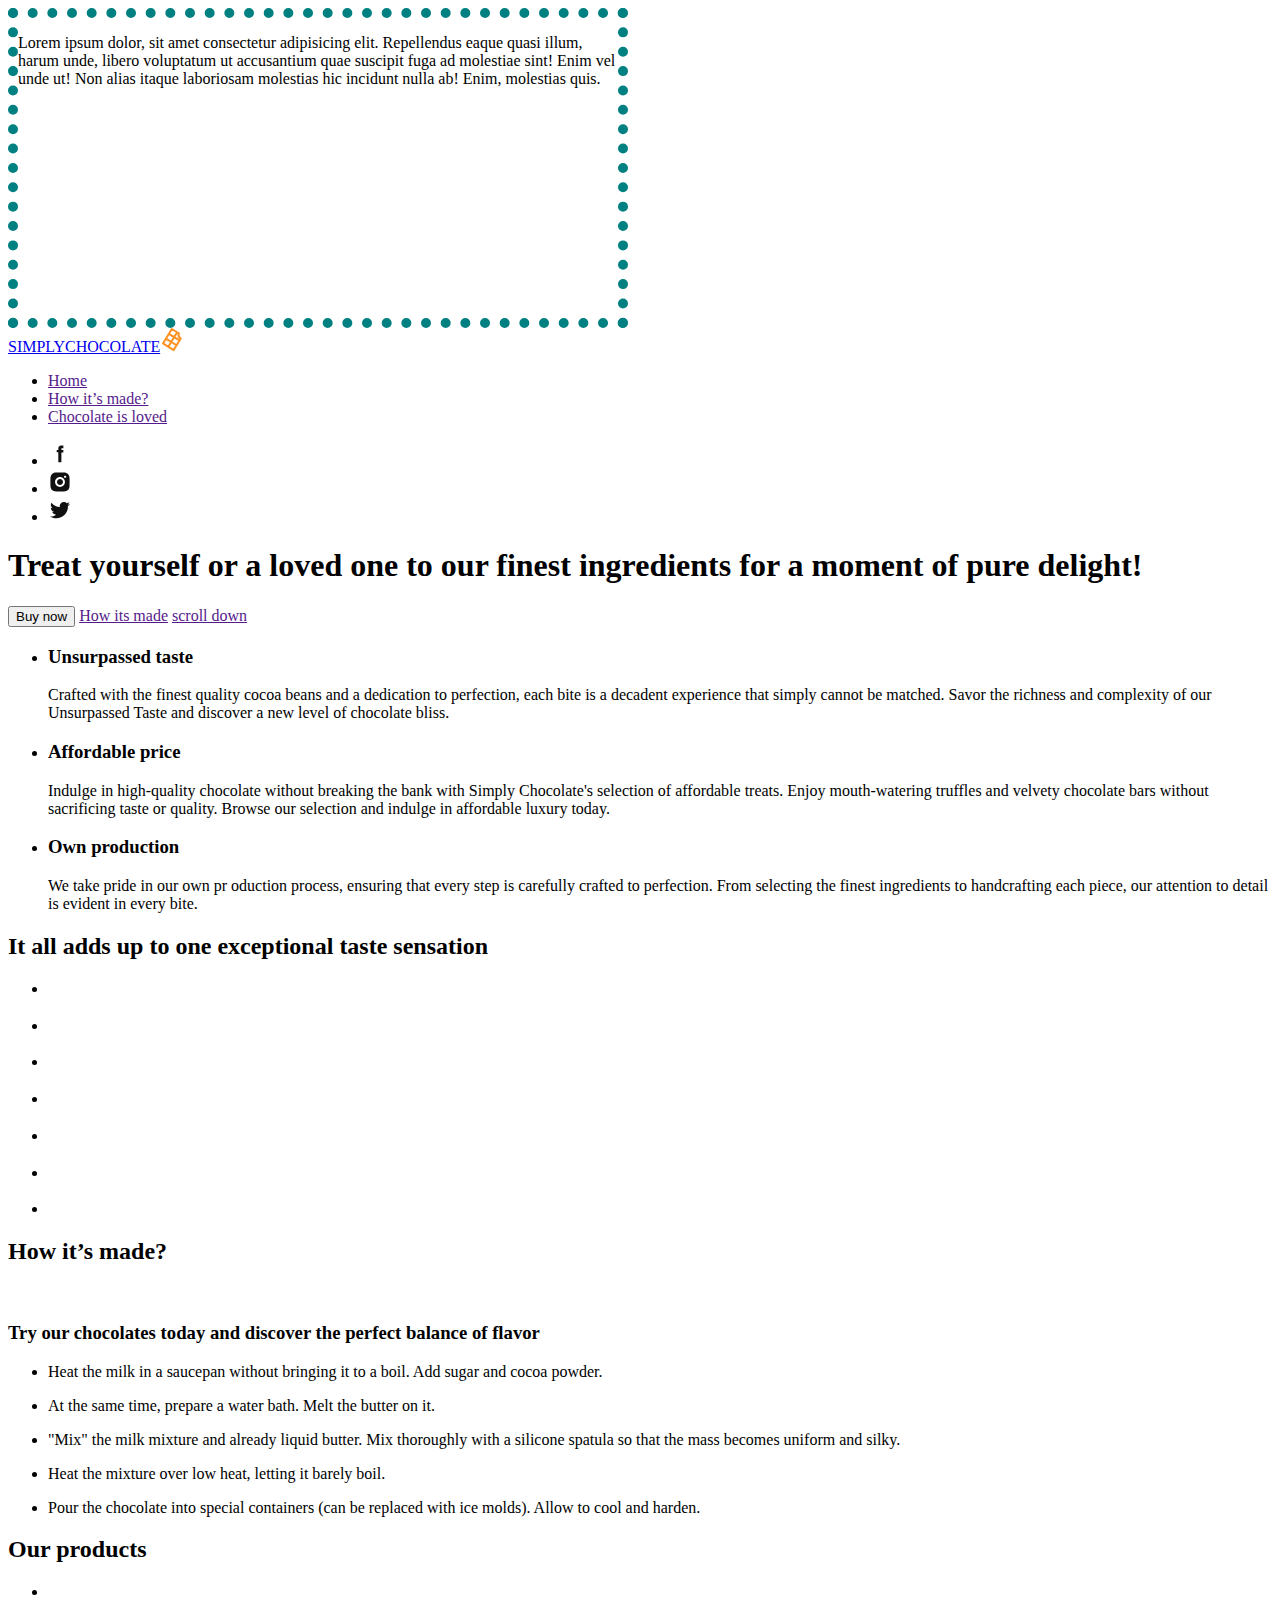
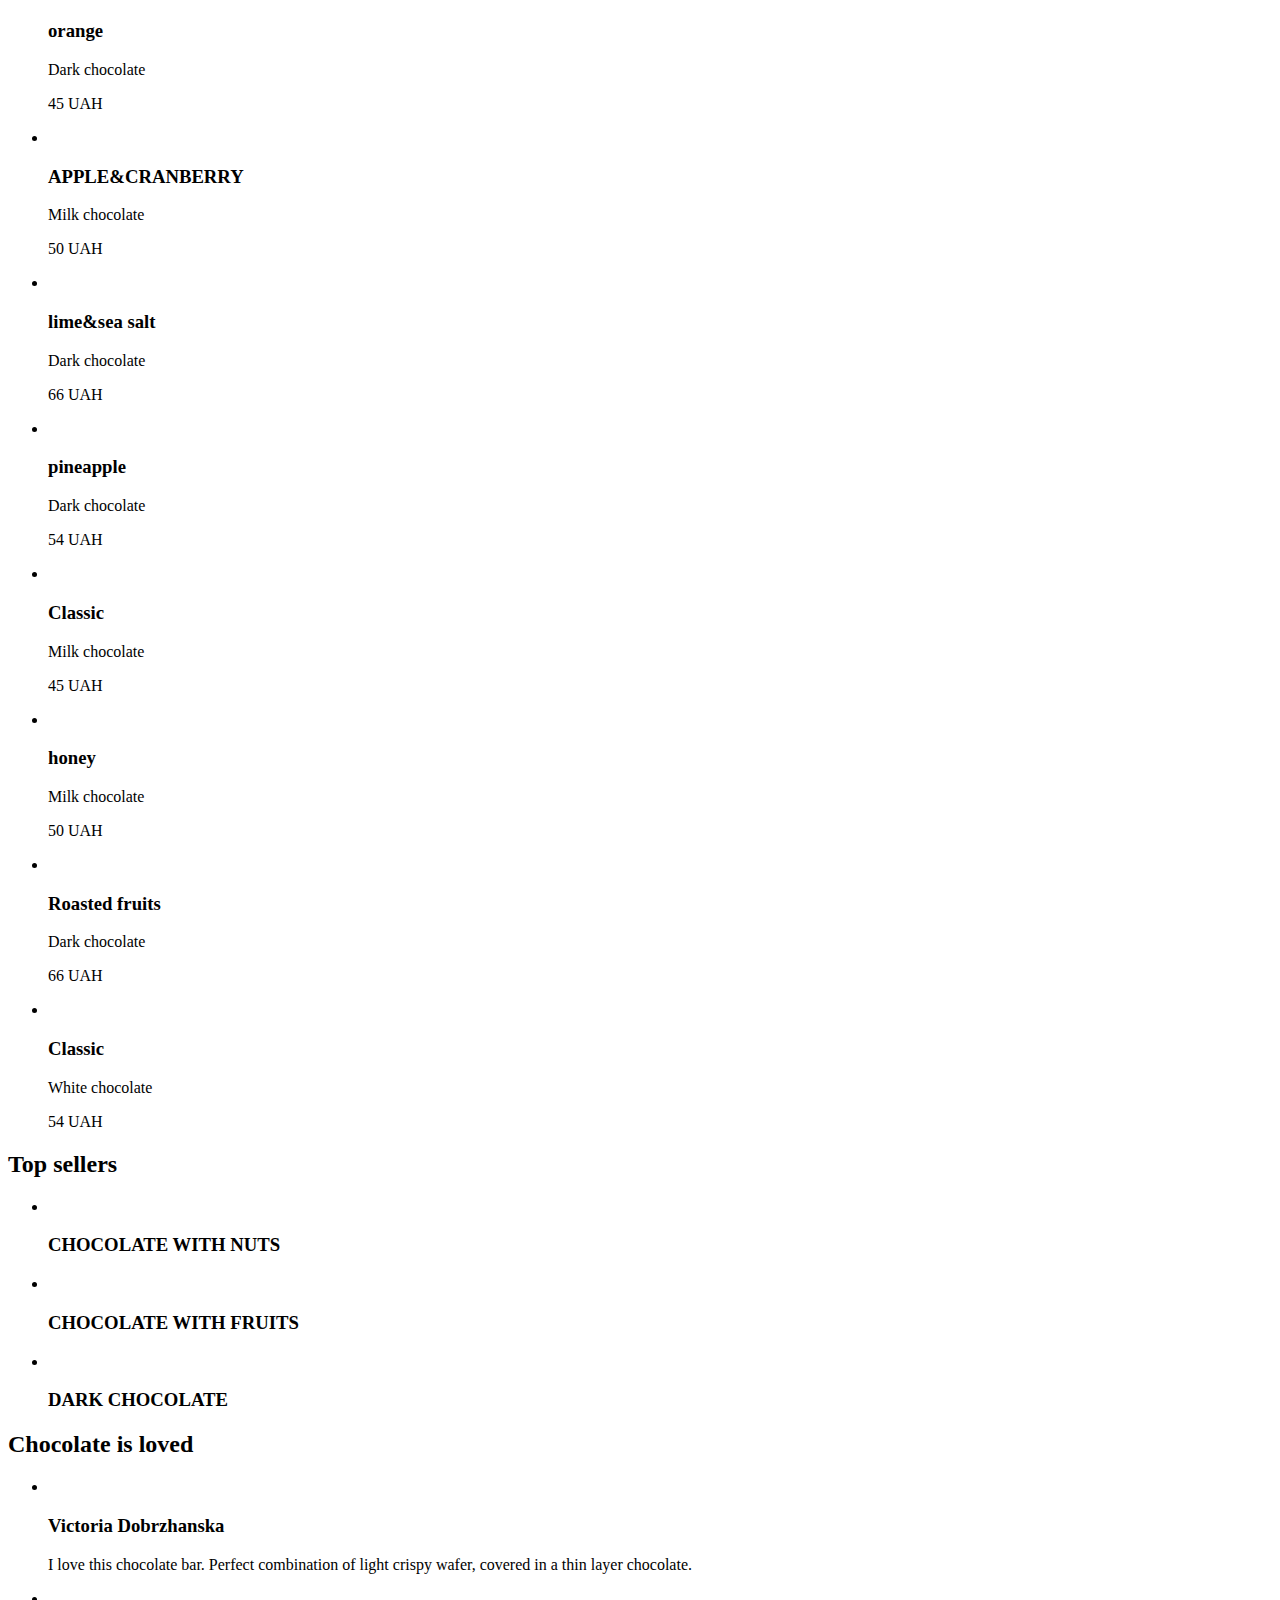
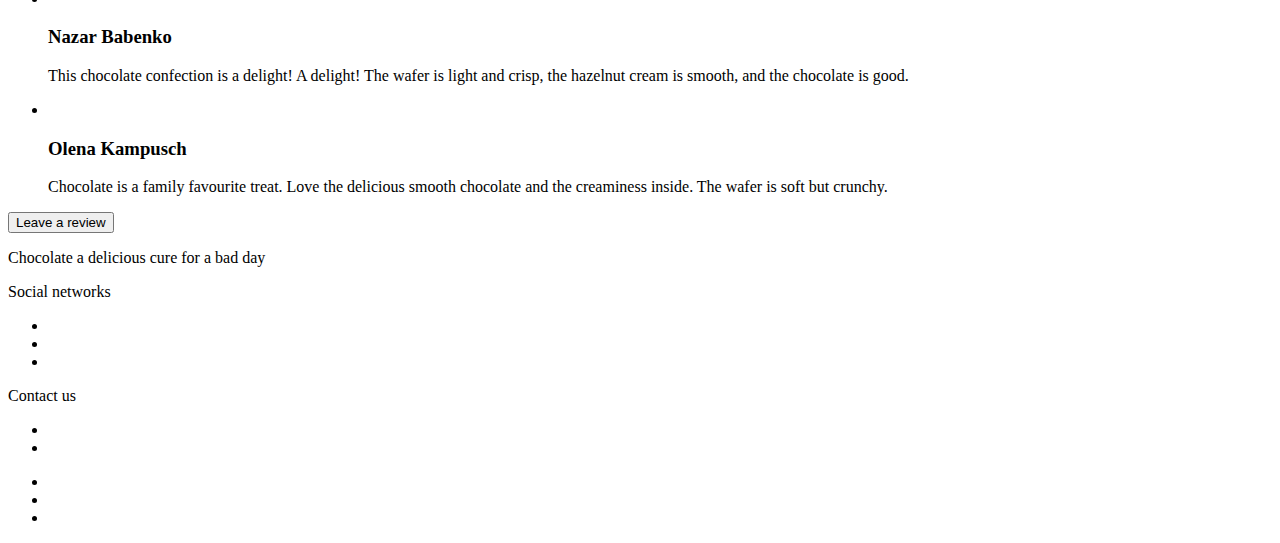
==== commit f0d31f4b: "test" ====
--- a/index.html
+++ b/index.html
@@ -1,73 +1,296 @@
 <!DOCTYPE html>
 <html lang="en">
+  <head>
+    <meta charset="UTF-8" />
+    <meta name="viewport" content="width=device-width, initial-scale=1.0" />
+    <title>SIMPLY CHOCOLATE</title>
+    <link rel="preconnect" href="https://fonts.googleapis.com" />
+    <link rel="preconnect" href="https://fonts.gstatic.com" crossorigin />
+    <link
+      href="https://fonts.googleapis.com/css2?family=Montserrat:ital,wght@0,400;0,500;0,600;0,700;1,700&display=swap"
+      rel="stylesheet"
+    />
+    <link rel="stylesheet" href="./css/styles.css" />
+  </head>
 
-<head>
-  <meta charset="UTF-8" />
-  <meta name="viewport" content="width=device-width, initial-scale=1.0" />
-  <title>SIMPLY CHOCOLATE</title>
-</head>
+  <body>
+    <div class="bgd">
+      <p>
+        Lorem ipsum dolor, sit amet consectetur adipisicing elit. Repellendus
+        eaque quasi illum, harum unde, libero voluptatum ut accusantium quae
+        suscipit fuga ad molestiae sint! Enim vel unde ut! Non alias itaque
+        laboriosam molestias hic incidunt nulla ab! Enim, molestias quis.
+      </p>
+    </div>
+    <!-- HEADER -->
+    <header>
+      <a href="/index.html"
+        ><span>SIMPLY</span>CHOCOLATE<img
+          src="./images/logo.svg"
+          alt=""
+          width="24"
+          height="24"
+      /></a>
+      <nav>
+        <ul>
+          <li><a href="">Home</a></li>
+          <li><a href="">How it’s made?</a></li>
+          <li><a href="">Chocolate is loved</a></li>
+        </ul>
+      </nav>
+      <ul>
+        <li>
+          <a href=""
+            ><img src="./images/facebook.svg" alt="" width="24" height="24"
+          /></a>
+        </li>
+        <li>
+          <a href=""
+            ><img src="./images/insta.svg" alt="" width="24" height="24"
+          /></a>
+        </li>
+        <li>
+          <a href=""
+            ><img src="./images/twitter.svg" alt="" width="24" height="24"
+          /></a>
+        </li>
+      </ul>
+    </header>
 
-<body>
-  <!-- HEADER -->
-  <header>
-    <a href="/index.html"><span>SIMPLY</span>CHOCOLATE<img src="./images/logo.svg" alt="" width="24" height="24" /></a>
-    <nav>
-      <ul>
-        <li><a href="">Home</a></li>
-        <li><a href="">How it’s made?</a></li>
-        <li><a href="">Chocolate is loved</a></li>
-      </ul>
-    </nav>
+    <main>
+      <!-- HEARO -->
+      <section>
+        <h1>
+          Treat yourself or a loved one to our finest ingredients for a moment
+          of pure delight!
+        </h1>
+        <button type="button">Buy now</button>
+        <a href="">How its made</a>
+        <a href="">scroll down<img src="" alt="" /></a>
+      </section>
+      <!-- ADVANTAGES -->
+      <h2 hidden></h2>
+      <ul>
+        <li>
+          <h3>Unsurpassed taste</h3>
+          <p>
+            Crafted with the finest quality cocoa beans and a dedication to
+            perfection, each bite is a decadent experience that simply cannot be
+            matched. Savor the richness and complexity of our Unsurpassed Taste
+            and discover a new level of chocolate bliss.
+          </p>
+        </li>
+        <li>
+          <h3>Affordable price</h3>
+          <p>
+            Indulge in high-quality chocolate without breaking the bank with
+            Simply Chocolate's selection of affordable treats. Enjoy
+            mouth-watering truffles and velvety chocolate bars without
+            sacrificing taste or quality. Browse our selection and indulge in
+            affordable luxury today.
+          </p>
+        </li>
+        <li>
+          <h3>Own production</h3>
+          <p>
+            We take pride in our own pr oduction process, ensuring that every
+            step is carefully crafted to perfection. From selecting the finest
+            ingredients to handcrafting each piece, our attention to detail is
+            evident in every bite.
+          </p>
+        </li>
+      </ul>
+      <!-- ADDS -->
+      <h2>It all adds up to one exceptional <span>taste</span> sensation</h2>
+      <ul>
+        <li>
+          <img src="" alt="" />
+          <h3></h3>
+        </li>
+        <li>
+          <img src="" alt="" />
+          <h3></h3>
+        </li>
+        <li>
+          <img src="" alt="" />
+          <h3></h3>
+        </li>
+        <li>
+          <img src="" alt="" />
+          <h3></h3>
+        </li>
+        <li>
+          <img src="" alt="" />
+          <h3></h3>
+        </li>
+        <li>
+          <img src="" alt="" />
+          <h3></h3>
+        </li>
+        <li>
+          <img src="" alt="" />
+          <h3></h3>
+        </li>
+      </ul>
+      <!-- MADE -->
+      <h2>How it’s <span>made?</span></h2>
+      <img src="" alt="" />
+      <h3>
+        Try our chocolates today and discover the perfect balance of flavor
+      </h3>
+      <ul>
+        <li>
+          <p>
+            Heat the milk in a saucepan without bringing it to a boil. Add sugar
+            and cocoa powder.
+          </p>
+        </li>
+        <li>
+          <p>At the same time, prepare a water bath. Melt the butter on it.</p>
+        </li>
+        <li>
+          <p>
+            "Mix" the milk mixture and already liquid butter. Mix thoroughly
+            with a silicone spatula so that the mass becomes uniform and silky.
+          </p>
+        </li>
+        <li>
+          <p>Heat the mixture over low heat, letting it barely boil.</p>
+        </li>
+        <li>
+          <p>
+            Pour the chocolate into special containers (can be replaced with ice
+            molds). Allow to cool and harden.
+          </p>
+        </li>
+      </ul>
+      <!-- PRUDUCTS -->
+      <h2>Our products</h2>
+      <ul>
+        <li>
+          <img src="" alt="" />
+          <h3>orange</h3>
+          <p>Dark chocolate</p>
+          <p>45 UAH</p>
+        </li>
+        <li>
+          <img src="" alt="" />
+          <h3>APPLE&CRANBERRY</h3>
+          <p>Milk chocolate</p>
+          <p>50 UAH</p>
+        </li>
+        <li>
+          <img src="" alt="" />
+          <h3>lime&sea salt</h3>
+          <p>Dark chocolate</p>
+          <p>66 UAH</p>
+        </li>
+        <li>
+          <img src="" alt="" />
+          <h3>pineapple</h3>
+          <p>Dark chocolate</p>
+          <p>54 UAH</p>
+        </li>
+        <li>
+          <img src="" alt="" />
+          <h3>Classic</h3>
+          <p>Milk chocolate</p>
+          <p>45 UAH</p>
+        </li>
+        <li>
+          <img src="" alt="" />
+          <h3>honey</h3>
+          <p>Milk chocolate</p>
+          <p>50 UAH</p>
+        </li>
+        <li>
+          <img src="" alt="" />
+          <h3>Roasted fruits</h3>
+          <p>Dark chocolate</p>
+          <p>66 UAH</p>
+        </li>
+        <li>
+          <img src="" alt="" />
+          <h3>Classic</h3>
+          <p>White chocolate</p>
+          <p>54 UAH</p>
+        </li>
+      </ul>
+      <!-- BESTSELLERS -->
+      <h2>Top sellers</h2>
+      <ul>
+        <li>
+          <img src="" alt="" />
+          <h3>CHOCOLATE WITH NUTS</h3>
+        </li>
+        <li>
+          <img src="" alt="" />
+          <h3>CHOCOLATE WITH FRUITS</h3>
+        </li>
+        <li>
+          <img src="" alt="" />
+          <h3>DARK CHOCOLATE</h3>
+        </li>
+      </ul>
+      <!-- REVIEWS -->
+      <h2>Chocolate is loved</h2>
+      <ul>
+        <li>
+          <img src="" alt="" />
+          <h3>Victoria Dobrzhanska</h3>
+          <p>
+            I love this chocolate bar. Perfect combination of light crispy
+            wafer, covered in a thin layer chocolate.
+          </p>
+        </li>
+        <li>
+          <img src="" alt="" />
+          <h3>Nazar Babenko</h3>
+          <p>
+            This chocolate confection is a delight! A delight! The wafer is
+            light and crisp, the hazelnut cream is smooth, and the chocolate is
+            good.
+          </p>
+        </li>
+        <li>
+          <img src="" alt="" />
+          <h3>Olena Kampusch</h3>
+          <p>
+            Chocolate is a family favourite treat. Love the delicious smooth
+            chocolate and the creaminess inside. The wafer is soft but crunchy.
+          </p>
+        </li>
+      </ul>
+      <button type="button">Leave a review</button>
+    </main>
+    <!-- FOOTER -->
+    <p>Chocolate a delicious cure for a bad day</p>
+    <p>Social networks</p>
     <ul>
       <li>
-        <a href=""><img src="./images/facebook.svg" alt="" width="24" height="24" /></a>
+        <a href=""><img src="" alt="" /></a>
       </li>
       <li>
-        <a href=""><img src="./images/insta.svg" alt="" width="24" height="24" /></a>
+        <a href=""><img src="" alt="" /></a>
       </li>
       <li>
-        <a href=""><img src="./images/twitter.svg" alt="" width="24" height="24" /></a>
+        <a href=""><img src="" alt="" /></a>
       </li>
     </ul>
-  </header>
-
-
-
-
-  <main>
-    <!-- HEARO -->
-    <section>
-      <h1>Treat yourself or a loved one to
-        our finest ingredients for a moment
-        of pure delight!</h1>
-      <button type="button">Buy now</button>
-      <a href="">How its made</a>
-      <a href="">scroll down<img src="" alt=""></a>
-  </main>
-  </section>
-  <!-- ADVANTAGES -->
-  <h2 hidden></h2>
-  <ul>
-    <li>
-      <h3>Unsurpassed taste</h3>
-      <p>Crafted with the finest quality cocoa beans and a dedication to perfection, each bite is a decadent experience
-        that simply cannot be matched. Savor the richness and complexity of our Unsurpassed Taste and discover a new
-        level of chocolate bliss.</p>
-    </li>
-    <li>
-      <h3>Affordable price</h3>
-      <p>Indulge in high-quality chocolate without breaking the bank with Simply Chocolate's selection of affordable
-        treats. Enjoy mouth-watering truffles and velvety chocolate bars without sacrificing taste or quality. Browse
-        our selection and indulge in affordable luxury today.</p>
-    </li>
-    <li>
-      <h3>Own production</h3>
-      <p>We take pride in our own pr
-        oduction process, ensuring that every step is carefully crafted to perfection. From
-        selecting the finest ingredients to handcrafting each piece, our attention to detail is evident in every bite.</p>
-    </li>
-  </ul>
-  <footer></footer>
-</body>
-
-</html>+    <p>Contact us</p>
+    <address>
+      <ul>
+        <li><a href=""></a></li>
+        <li><a href=""></a></li>
+      </ul>
+    </address>
+    <nav>
+      <ul>
+        <li><a href=""></a></li>
+        <li><a href=""></a></li>
+        <li><a href=""></a></li>
+      </ul>
+    </nav>
+    <footer></footer>
+  </body>
+</html>
--- a/css/styles.css
+++ b/css/styles.css
@@ -0,0 +1,11 @@
+.bgd {
+  width: 600px;
+  height: 300px;
+  border: 10px dotted teal;
+  background-image: url(https://picsum.photos/seed/picsum/200/300),
+    url(https://picsum.photos/200/300?grayscale);
+  background-repeat: no-repeat;
+  background-position: left top, right 50px top 15px;
+  background-size: auto;
+  background-origin: padding-box;
+}
